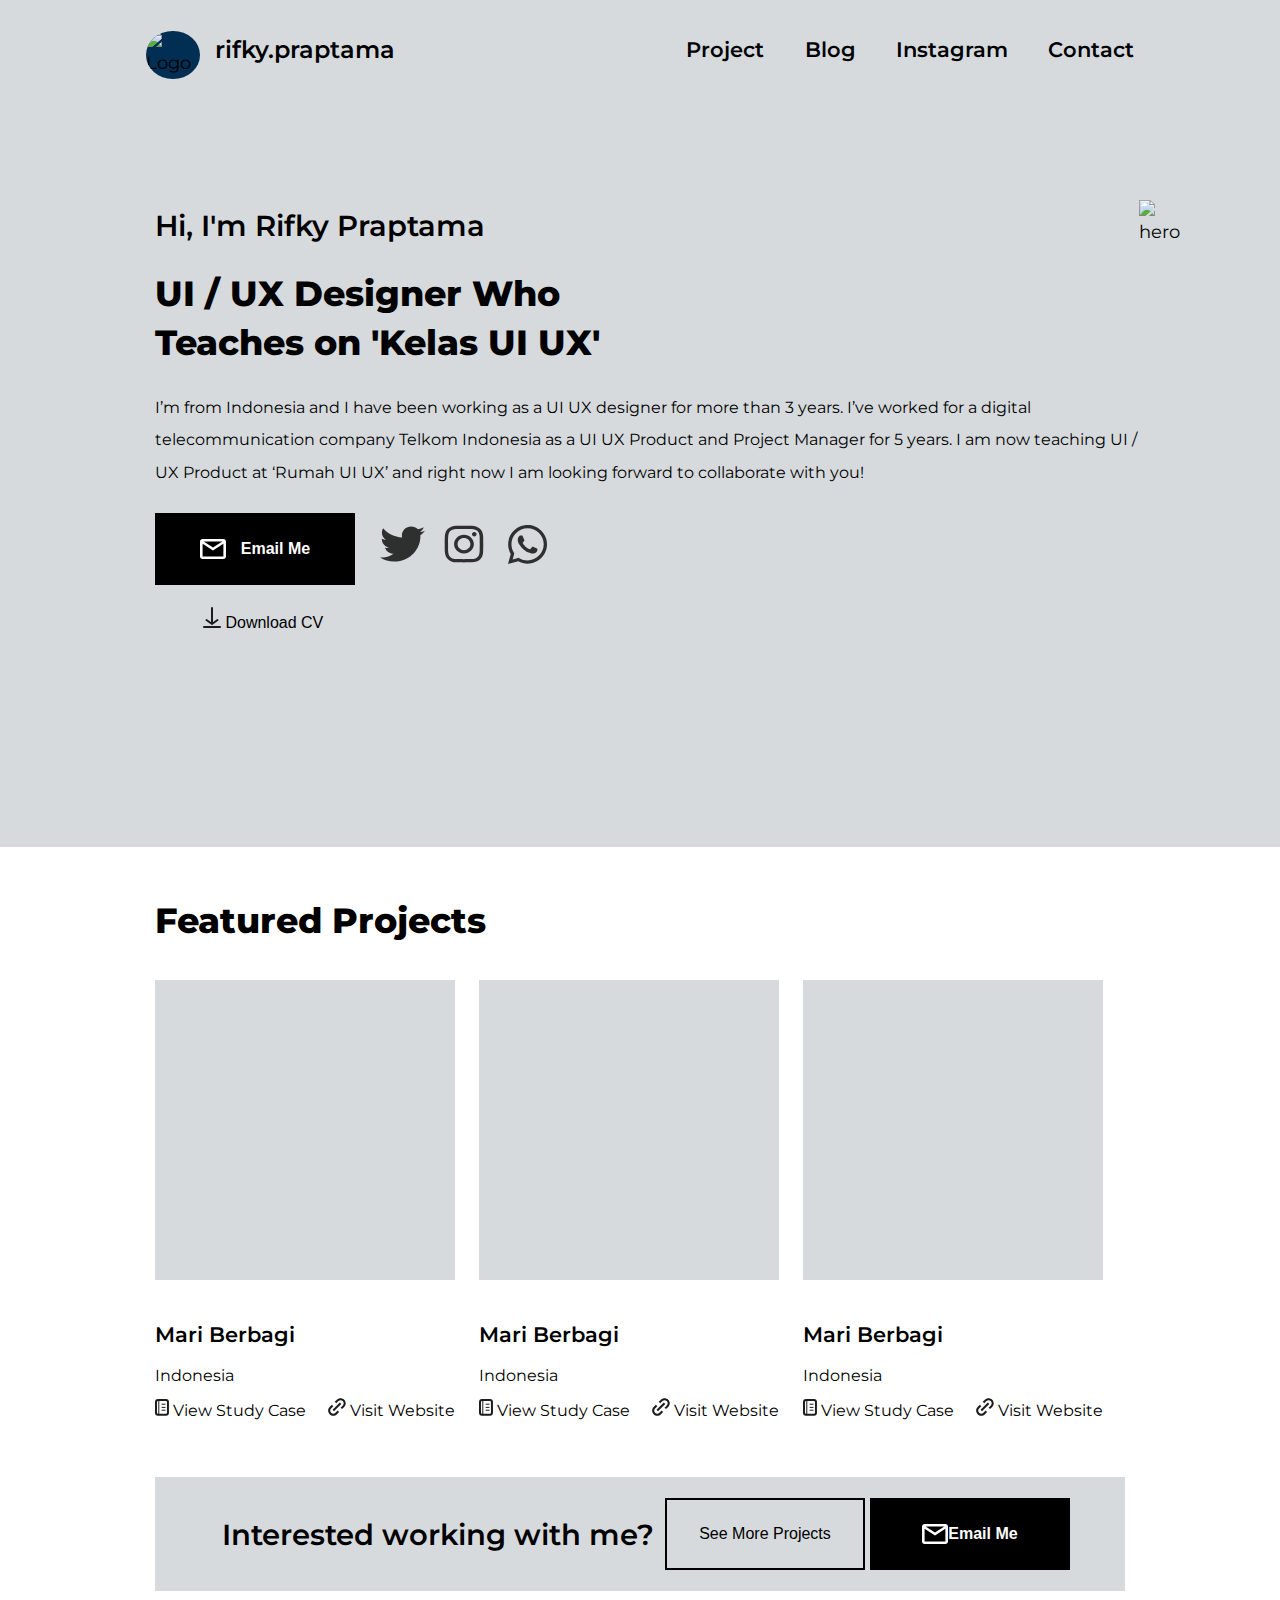
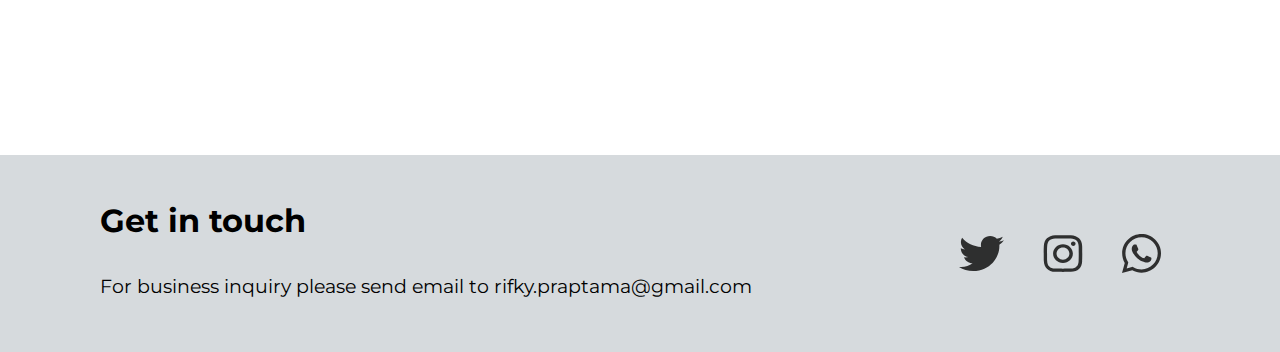
==== project.html @ e17947f7 "Finish homepage" ====
<!DOCTYPE html>
<html lang="en">
  <head>
    <meta charset="UTF-8" />
    <meta name="viewport" content="width=device-width, initial-scale=1.0" />
    <link
      href="https://fonts.googleapis.com/css?family=Montserrat"
      rel="stylesheet"
    />
    <title>Rfky.id</title>
    <link rel="stylesheet" href="src/style/style.css" />
  </head>

  <body>
    <div class="container">
      <!-- Header Section -->
      <header>
        <!-- Navbar Section -->
        <div class="navbar">
          <div class="logo">
            <img src="src/image/logo.svg" alt="Logo" />
            <span class="logo-title">rifky.praptama</span>
          </div>
          <ul>
            <li>Project</li>
            <li>Blog</li>
            <li>Instagram</li>
            <li>Contact</li>
          </ul>
        </div>

        <!-- Hero Section -->
        <div class="header-body">
          <div class="hero-text">
            <h3>Hi, I'm Rifky Praptama</h3>
            <h2>
              UI / UX Designer Who <br />
              Teaches on 'Kelas UI UX'
            </h2>
            <p>
              I’m from Indonesia and I have been working as a UI UX designer for
              more than 3 years. I’ve worked for a digital telecommunication
              company Telkom Indonesia as a UI UX Product and Project Manager
              for 5 years. I am now teaching UI / UX Product at ‘Rumah UI UX’
              and right now I am looking forward to collaborate with you!
            </p>
            <div class="header-social-media">
              <button>
                <img src="src/image/mail.svg" alt="email" /> Email Me
              </button>
              <ul>
                <li><img src="src/image/twitter.svg" alt="twitter" /></li>
                <li><img src="src/image/instagram.svg" alt="twitter" /></li>
                <li><img src="src/image/whatsapp.svg" alt="twitter" /></li>
              </ul>
            </div>
            <div class="download">
              <button>
                <img src="src/image/download.svg" alt="download" /> Download CV
              </button>
            </div>
          </div>
          <div class="hero-image">
            <img src="src/image/logo-hero.svg" alt="hero" />
          </div>
        </div>
      </header>

      <!-- Main Section -->
      <main>
        <!-- Featured Project Section -->
        <section class="featured-project">
          <h2>Featured Projects</h2>
          <div class="card-group">
            <div class="card">
              <div class="card-image"></div>
              <div class="card-title">Mari Berbagi</div>
              <div class="card-location">Indonesia</div>
              <div class="card-link">
                <ul>
                  <li>
                    <img src="src/image/book.svg" alt="book" /> View Study Case
                  </li>
                  <li>
                    <img src="src/image/link.svg" alt="link" /> Visit Website
                  </li>
                </ul>
              </div>
            </div>
            <div class="card">
              <div class="card-image"></div>
              <div class="card-title">Mari Berbagi</div>
              <div class="card-location">Indonesia</div>
              <div class="card-link">
                <ul>
                  <li>
                    <img src="src/image/book.svg" alt="book" /> View Study Case
                  </li>
                  <li>
                    <img src="src/image/link.svg" alt="link" /> Visit Website
                  </li>
                </ul>
              </div>
            </div>
            <div class="card">
              <div class="card-image"></div>
              <div class="card-title">Mari Berbagi</div>
              <div class="card-location">Indonesia</div>
              <div class="card-link">
                <ul>
                  <li>
                    <img src="src/image/book.svg" alt="book" /> View Study Case
                  </li>
                  <li>
                    <img src="src/image/link.svg" alt="link" /> Visit Website
                  </li>
                </ul>
              </div>
            </div>
          </div>
          <div class="interest">
            <h3>Interested working with me?</h3>
            <div class="interest-button">
              <button class="button-project">See More Projects</button>
              <button class="button-mail">
                <img src="src/image/mail.svg" alt="email" /> Email Me
              </button>
            </div>
          </div>
        </section>
      </main>

      <!-- Footer Section -->
      <footer>
        <div class="footer-body">
          <div class="footer-right">
            <h4>Get in touch</h4>
            <p>
              For business inquiry please send email to rifky.praptama@gmail.com
            </p>
          </div>
          <div class="footer-left">
            <img src="src/image/twitter.svg" alt="twitter" />
            <img src="src/image/instagram.svg" alt="twitter" />
            <img src="src/image/whatsapp.svg" alt="twitter" />
          </div>
        </div>
      </footer>
    </div>
  </body>
</html>
---- src/style/style.css ----
@import url("https://fonts.googleapis.com/css?family=Montserrat'");

* {
  padding: 0;
  margin: 0;
}

body {
  overflow-x: hidden;
  font-size: 18px;
  line-height: 32.4px;
  font-family: "Montserrat";
  font-weight: 400;
}

.container {
  background-color: white;
  width: 100vw;
  box-sizing: border-box;
}

header {
  background-color: #d6dadd;
}

.navbar {
  display: flex;
  height: 100px;
  justify-content: space-around;
}

.navbar ul {
  display: flex;
  height: 100px;
  list-style: none;
  width: 35%;
  justify-content: space-between;
  align-items: center;
}

.navbar li {
  font-weight: 600;
  font-size: 1.3rem;
}

.logo {
  display: flex;
  align-items: center;
}

.logo img {
  margin-top: 10px;
  background-color: #002f53;
  width: 54px;
  border-radius: 50%;
}

.logo-title {
  margin-left: 15px;
  font-weight: 600;
  font-size: 24px;
}

.header-body {
  display: flex;
  height: 747px;
}

.hero-text {
  padding-top: 105px;
  padding-left: 155px;
  padding-bottom: 112px;
}

.hero-text h2 {
  font-size: 2.2rem;
  line-height: 48.76px;
  margin-bottom: 24px;
  font-weight: 800;
}

.hero-text h3 {
  font-size: 1.8rem;
  line-height: 41.45px;
  margin-bottom: 24px;
  font-weight: 600;
}

.hero-text p {
  font-size: 1rem;
  line-height: 32.4px;
  text-align: left;
  margin-bottom: 24px;
}

.hero-image {
  padding-top: 100px;
  padding-right: 100px;
  padding-bottom: 112px;
}

.header-social-media {
  display: flex;
  justify-content: flex-start;
  align-items: center;
}

.header-social-media ul {
  display: flex;
  list-style: none;
  justify-content: space-around;
  align-items: center;
}

.header-social-media li {
  width: 39px;
  margin-left: 25px;
}

.header-social-media button {
  display: flex;
  align-items: center;
  justify-content: center;
  width: 200px;
  height: 72px;
  background-color: black;
  color: white;
  border: none;
  font-size: 1rem;
  line-height: 21.94px;
  font-weight: 600;
}

.header-social-media button img {
  width: 26px;
  height: 20px;
  margin-right: 15px;
}

.download button {
  margin-top: 22px;
  font-size: 1rem;
  line-height: 32.4px;
  font-weight: 400;
  background-color: transparent;
  border: none;
  margin-left: 3rem;
}

.featured-project {
  padding: 50px 155px 100px 155px;
}

.featured-project h2 {
  margin-bottom: 34px;
  font-weight: 800;
  font-size: 2.2rem;
  line-height: 48.76px;
}

.card-group {
  display: flex;
  justify-content: space-between;
}

.card {
  margin-right: 24px;
}

.card-image {
  background-color: #d6dadd;
  width: 300px;
  height: 300px;
}

.card-title {
  font-size: 1.3rem;
  font-weight: 600;
  line-height: 29.26px;
  margin-top: 40px;
  margin-bottom: 16px;
}

.card-location {
  font-size: 1rem;
  line-height: 21.94px;
  margin-top: 16px;
  margin-bottom: 8px;
}

.card-link {
  margin-top: 8px;
}

.card-link ul {
  display: flex;
  flex-direction: row;
  list-style: none;
  justify-content: space-between;
}

.card-link li {
  font-size: 1rem;
  font-weight: 400;
  line-height: 32.4px;
}

.interest {
  margin-top: 50px;
  background-color: #d6dadd;
  padding: 21px 50px 21px 67px;
  display: flex;
  justify-content: space-between;
  align-items: center;
}

.interest h3 {
  font-size: 1.8rem;
  font-weight: 600;
  line-height: 41.45px;
}

.interest .button-project {
  height: 72px;
  width: 200px;
  background-color: transparent;
  border: 2px solid black;
  font-size: 1rem;
  font-weight: 600px;
  line-height: 21.94px;
}

.interest .button-mail {
  display: flex;
  align-items: center;
  justify-content: center;
  width: 200px;
  height: 72px;
  background-color: black;
  color: white;
  border: none;
  font-size: 1rem;
  line-height: 21.94px;
  font-weight: 600;
}

.interest-button {
  display: flex;
  /* justify-content: space-between; */
  align-items: center;
}

.interest-button button {
  margin-right: 5px;
}

.started {
  background-color: #d6dadd;
  display: flex;
  padding: 82px 155px 54px 155px;
  justify-content: space-around;
  align-items: flex-start;
}

.started-hero {
  margin-right: 72px;
  background-color: #c4c7ca;
  position: relative;
  height: 245px;
  width: 387px;
}

.started-hero img {
  width: 294px;
  height: 342px;
  position: relative;
  top: -96px;
  left: 0;
  right: 0;
}

.started-text h3 {
  font-size: 1.8rem;
  font-weight: 600;
  line-height: 41.45px;
  margin-bottom: 32px;
}

.started-text p {
  font-size: 1rem;
  font-weight: 400;
  line-height: 34px;
  margin-bottom: 43px;
}

.started-text button {
  display: flex;
  justify-content: space-between;
  align-items: center;
  background-color: transparent;
  border: none;
  font-size: 1.2rem;
}

.started-text button img {
  margin-right: 5px;
}

.hire-me {
  padding: 31px 155px 95px 155px;
}

.hire-me h3 {
  font-size: 1.8rem;
  font-weight: 600;
  line-height: 41.45px;
  margin-bottom: 32px;
  text-align: center;
}

.card-hire-group {
  display: flex;
  justify-content: space-between;
  align-items: center;
}

.card-hire-me {
  display: flex;
  flex-grow: 1;
  flex-direction: column;
  justify-content: space-between;
  align-items: center;
  margin-right: 23px;
}

.card-hire-image {
  background-color: white;
  border: 1px solid #c4c4c4;
  height: 150px;
  width: 150px;
  border-radius: 50%;
  margin-bottom: 42px;
  display: flex;
  justify-content: center;
  align-items: center;
}

.hire-image {
  background-color: #c4c4c4;
  height: 125px;
  width: 125px;
  border-radius: 50%;
}

.card-hire-title {
  font-size: 1.3rem;
  font-weight: 600;
  line-height: 34px;
  margin-bottom: 24px;
}

.card-hire-text {
  font-size: 0.8rem;
  font-weight: 400;
  line-height: 24px;
  text-align: center;
}

.testimonial {
  background-color: #d6dadd;
  padding: 10px 100px 0px 100px;
  justify-content: space-between;
  display: flex;
  align-items: center;
}

.testimonial-body {
  justify-content: space-between;
  display: flex;
}

.testimonial-image {
  position: relative;
  padding-left: 50px;
  top: -55px;
  bottom: 0;
  left: 0;
  right: 0;
}

.testimonial-pagination {
  margin-left: 35px;
}

.testimonial-text {
  padding: 30px;
}

.testimonial-text p {
  margin-bottom: 20px;
  font-size: 1.3rem;
}

.testimonial-text h4 {
  margin-bottom: 35px;
  font-size: 1.8rem;
}

.testimonial-text h5 {
  margin-bottom: 20px;
  font-size: 1.5rem;
  font-weight: 200;
}

footer {
  margin-top: 4rem;
  background-color: #d6dadd;
}

.footer-body {
  padding: 50px 100px;
  display: flex;
  justify-content: space-between;
  align-items: center;
}

.footer-body h4 {
  font-size: 2rem;
  margin-bottom: 2rem;
}

.footer-body p {
  font-size: 1.2rem;
}

.footer-left {
  display: flex;
  justify-content: space-around;
  width: 15rem;
}
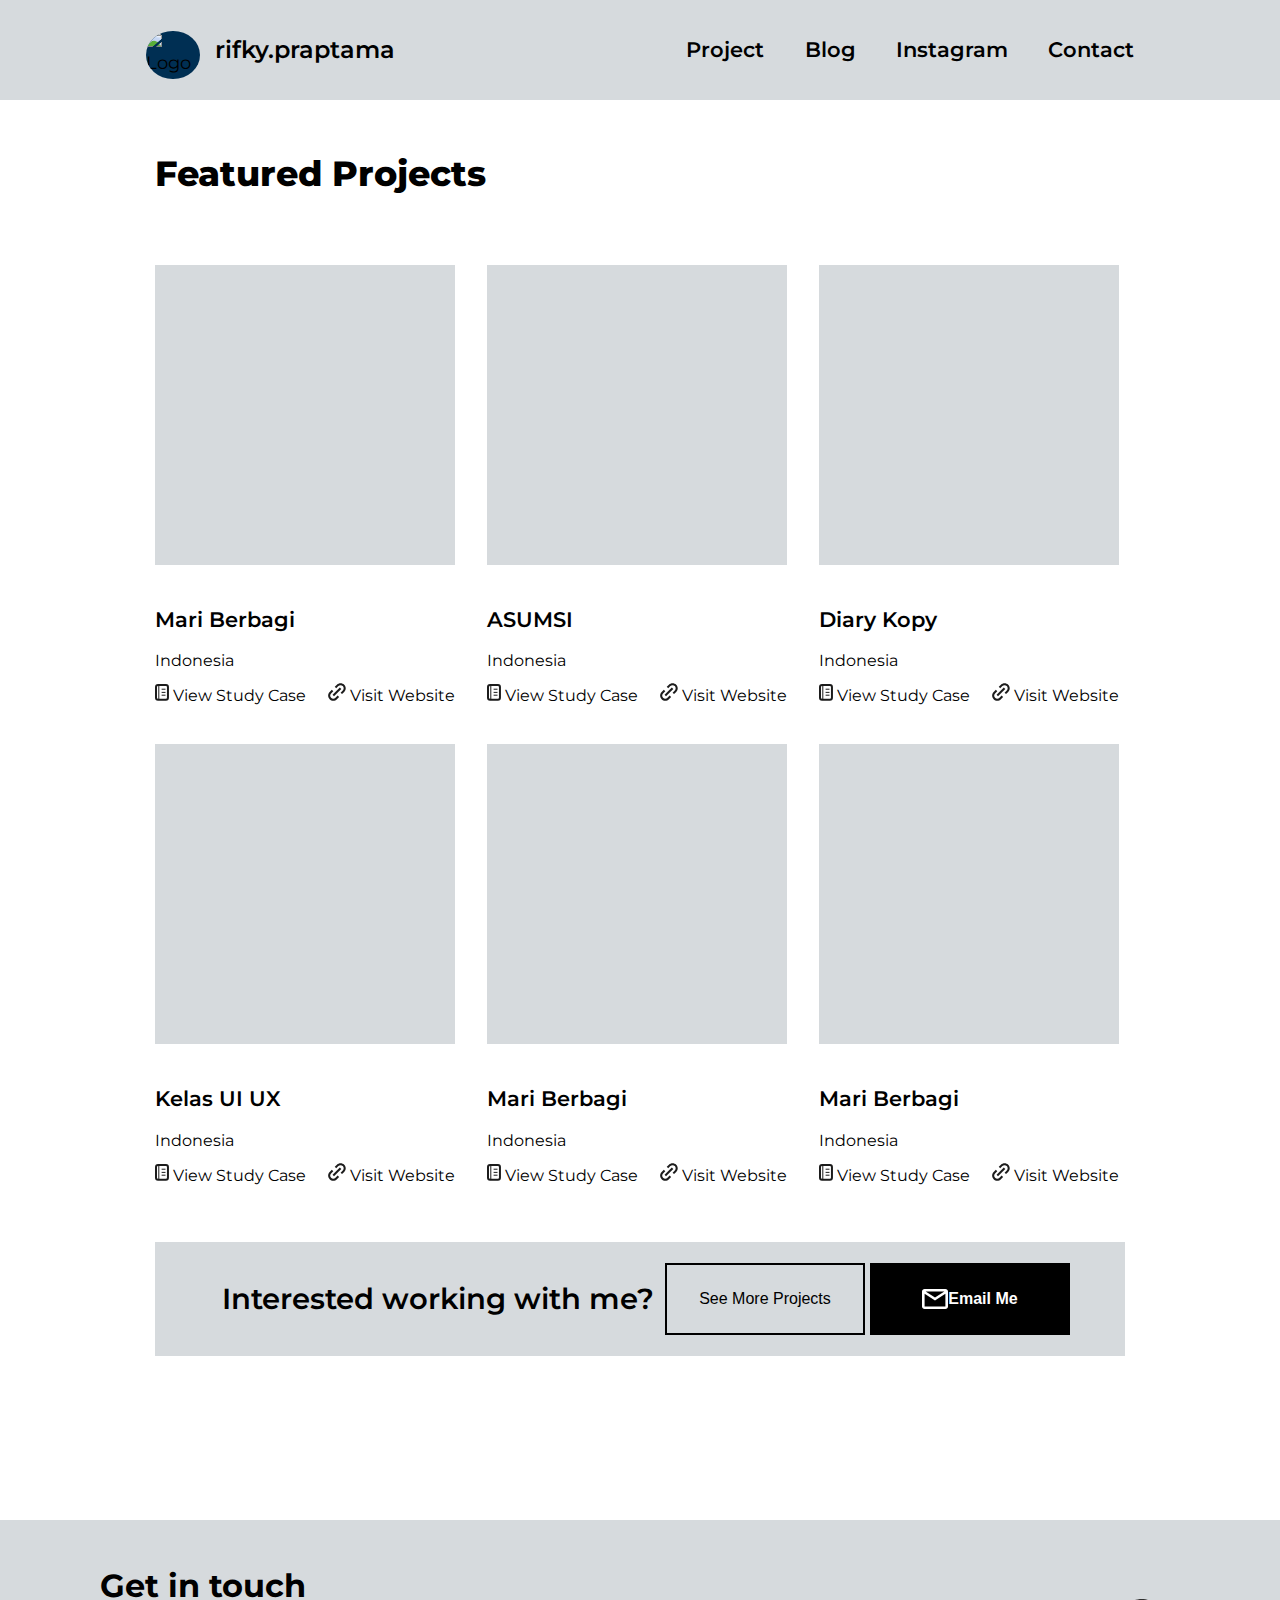
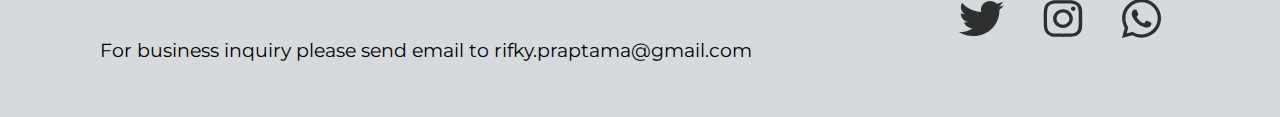
==== commit b69aeafe: "Add new page : Project Page" ====
--- a/project.html
+++ b/project.html
@@ -28,42 +28,6 @@
             <li>Contact</li>
           </ul>
         </div>
-
-        <!-- Hero Section -->
-        <div class="header-body">
-          <div class="hero-text">
-            <h3>Hi, I'm Rifky Praptama</h3>
-            <h2>
-              UI / UX Designer Who <br />
-              Teaches on 'Kelas UI UX'
-            </h2>
-            <p>
-              I’m from Indonesia and I have been working as a UI UX designer for
-              more than 3 years. I’ve worked for a digital telecommunication
-              company Telkom Indonesia as a UI UX Product and Project Manager
-              for 5 years. I am now teaching UI / UX Product at ‘Rumah UI UX’
-              and right now I am looking forward to collaborate with you!
-            </p>
-            <div class="header-social-media">
-              <button>
-                <img src="src/image/mail.svg" alt="email" /> Email Me
-              </button>
-              <ul>
-                <li><img src="src/image/twitter.svg" alt="twitter" /></li>
-                <li><img src="src/image/instagram.svg" alt="twitter" /></li>
-                <li><img src="src/image/whatsapp.svg" alt="twitter" /></li>
-              </ul>
-            </div>
-            <div class="download">
-              <button>
-                <img src="src/image/download.svg" alt="download" /> Download CV
-              </button>
-            </div>
-          </div>
-          <div class="hero-image">
-            <img src="src/image/logo-hero.svg" alt="hero" />
-          </div>
-        </div>
       </header>
 
       <!-- Main Section -->
@@ -75,6 +39,53 @@
             <div class="card">
               <div class="card-image"></div>
               <div class="card-title">Mari Berbagi</div>
+              <div class="card-location">Indonesia</div>
+              <div class="card-link">
+                <ul>
+                  <li>
+                    <img src="src/image/book.svg" alt="book" /> View Study Case
+                  </li>
+                  <li>
+                    <img src="src/image/link.svg" alt="link" /> Visit Website
+                  </li>
+                </ul>
+              </div>
+            </div>
+            <div class="card">
+              <div class="card-image"></div>
+              <div class="card-title">ASUMSI</div>
+              <div class="card-location">Indonesia</div>
+              <div class="card-link">
+                <ul>
+                  <li>
+                    <img src="src/image/book.svg" alt="book" /> View Study Case
+                  </li>
+                  <li>
+                    <img src="src/image/link.svg" alt="link" /> Visit Website
+                  </li>
+                </ul>
+              </div>
+            </div>
+            <div class="card">
+              <div class="card-image"></div>
+              <div class="card-title">Diary Kopy</div>
+              <div class="card-location">Indonesia</div>
+              <div class="card-link">
+                <ul>
+                  <li>
+                    <img src="src/image/book.svg" alt="book" /> View Study Case
+                  </li>
+                  <li>
+                    <img src="src/image/link.svg" alt="link" /> Visit Website
+                  </li>
+                </ul>
+              </div>
+            </div>
+          </div>
+          <div class="card-group">
+            <div class="card">
+              <div class="card-image"></div>
+              <div class="card-title">Kelas UI UX</div>
               <div class="card-location">Indonesia</div>
               <div class="card-link">
                 <ul>
--- a/src/style/style.css
+++ b/src/style/style.css
@@ -164,7 +164,8 @@
 }
 
 .card {
-  margin-right: 24px;
+  margin-top: 2rem;
+  margin-right: 2rem;
 }
 
 .card-image {
